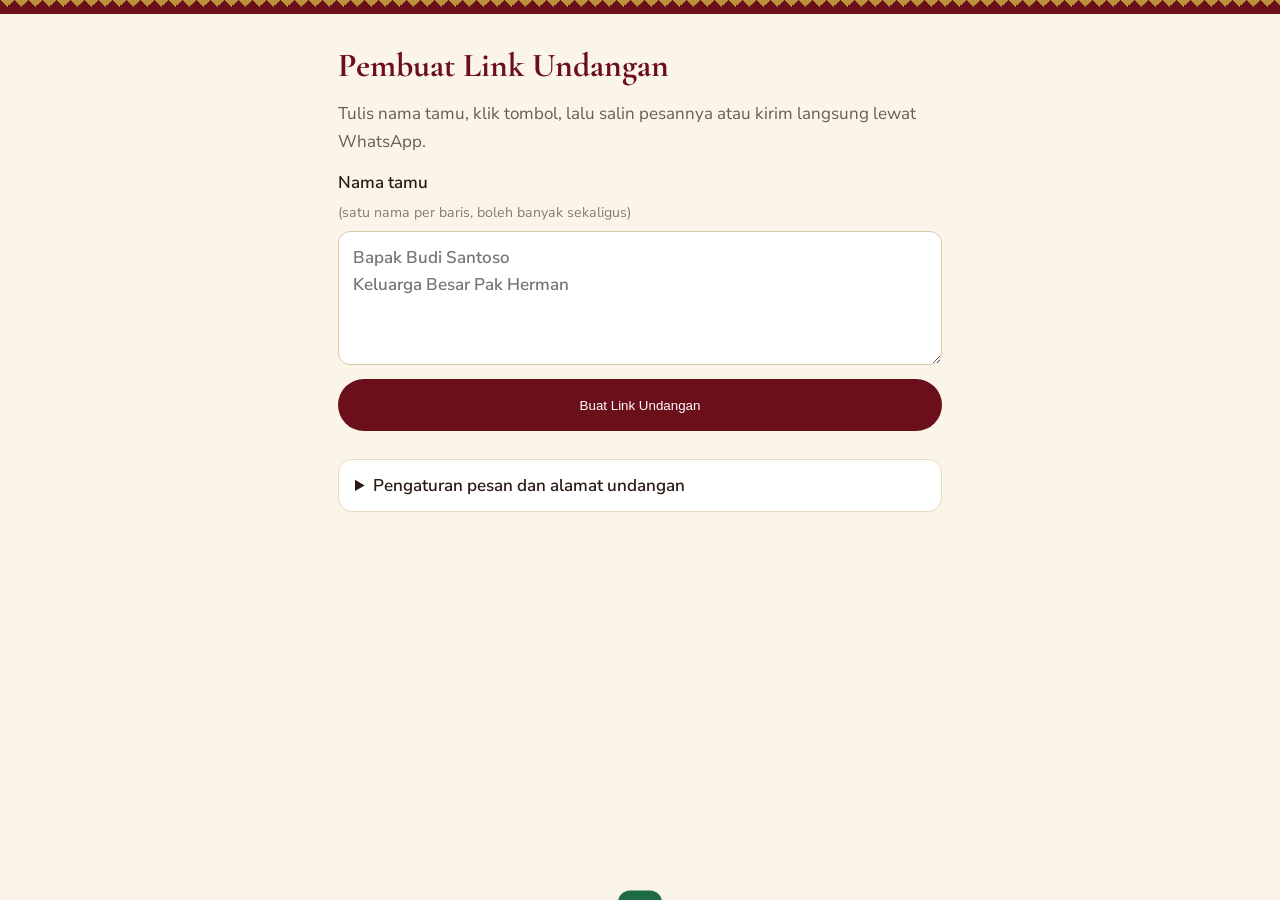
==== kirim.html @ 3d9b5c8a "kirim udangan" ====
<!DOCTYPE html>
<html lang="id">
<head>
<meta charset="utf-8">
<meta name="viewport" content="width=device-width, initial-scale=1">
<meta name="robots" content="noindex,nofollow">
<title>Pembuat Link Undangan</title>
<link href="https://fonts.googleapis.com/css2?family=Cormorant+Garamond:wght@600;700&family=Nunito+Sans:wght@400;600&display=swap" rel="stylesheet">
<style>
:root{--m:#6b0f1a;--red:#c8102e;--ivory:#fbf5e9;--gold:#b8923a;--ink:#2b1a14;--leaf:#1f6b46}
*{box-sizing:border-box;margin:0}
body{font:17px/1.6 "Nunito Sans",system-ui,sans-serif;color:var(--ink);background:var(--ivory)}
.band{height:14px;background:linear-gradient(135deg,var(--gold) 25%,transparent 25%) -7px 0/14px 14px,linear-gradient(225deg,var(--gold) 25%,transparent 25%) -7px 0/14px 14px,var(--m)}
main{max-width:640px;margin:auto;padding:32px 18px 80px;display:grid;gap:14px}
h1{font:700 2.1rem/1.2 "Cormorant Garamond",serif;color:var(--m)}
.sub{color:#6d5b4d}
label{display:grid;gap:6px;font-weight:600}label small{font-weight:400;color:#8a7a68}
textarea,input{font:inherit;width:100%;padding:12px 14px;border:1.5px solid #d9c9a8;border-radius:12px;background:#fff;color:var(--ink)}
textarea{resize:vertical}
:focus-visible{outline:3px solid var(--gold);outline-offset:2px}
.btn{font:600 1rem inherit;min-height:46px;padding:10px 22px;border:0;border-radius:99px;background:var(--m);color:#fff;cursor:pointer;text-decoration:none;display:inline-flex;align-items:center;justify-content:center}
.btn:hover{background:var(--red)}.btn.ghost{background:none;color:var(--m);border:1.5px solid var(--m)}.btn.ghost:hover{background:var(--m);color:#fff}
.btn.wa{background:var(--leaf)}.btn.wa:hover{background:#17553a}
#go{min-height:52px}
#out{display:grid;gap:14px}
.card{background:#fff;border:1px solid rgba(184,146,58,.55);border-radius:16px;padding:18px;display:grid;gap:12px;box-shadow:0 8px 24px rgba(107,15,26,.07)}
.card h2{font:700 1.35rem "Cormorant Garamond",serif;color:var(--m)}
.link{font-size:.9rem;word-break:break-all;color:#6d5b4d}
pre{white-space:pre-wrap;font:inherit;font-size:.95rem;background:var(--ivory);border-radius:12px;padding:14px;max-height:220px;overflow:auto}
.acts{display:flex;flex-wrap:wrap;gap:8px}.acts .btn{flex:1 1 140px}
details{background:#fff;border:1px solid #e6d9bd;border-radius:14px;padding:12px 16px}
details[open]{display:grid;gap:12px}summary{cursor:pointer;font-weight:600}
#toast{position:fixed;left:50%;bottom:24px;translate:-50% 160%;background:var(--leaf);color:#fff;padding:12px 22px;border-radius:99px;font-weight:600;transition:translate .35s}
#toast.show{translate:-50% 0}
</style>
</head>
<body>
<div class="band"></div>
<main>
  <h1>Pembuat Link Undangan</h1>
  <p class="sub">Tulis nama tamu, klik tombol, lalu salin pesannya atau kirim langsung lewat WhatsApp.</p>
  <label for="names">Nama tamu <small>(satu nama per baris, boleh banyak sekaligus)</small>
    <textarea id="names" rows="4" placeholder="Bapak Budi Santoso&#10;Keluarga Besar Pak Herman"></textarea>
  </label>
  <button class="btn" id="go" type="button">Buat Link Undangan</button>
  <div id="out" aria-live="polite"></div>
  <details>
    <summary>Pengaturan pesan dan alamat undangan</summary>
    <label for="base">Alamat undangan <small>(terisi otomatis, ubah hanya jika perlu)</small><input id="base"></label>
    <label for="tpl">Isi pesan <small>Kode yang bisa dipakai: {nama} {link} {pasangan} {tanggal}</small><textarea id="tpl" rows="14"></textarea></label>
    <button class="btn ghost" id="reset" type="button">Kembalikan pesan awal</button>
  </details>
</main>
<div id="toast" role="status"></div>
<script>
/* ===== UBAH DI SINI: nama pasangan, tanggal, dan isi pesan awal ===== */
const COUPLE = "Selvi & Ichsan";
const DATE_TEXT = "Rabu, 18 November 2026";
const DEFAULT_TPL = `Assalamu'alaikum Warahmatullahi Wabarakatuh

Kepada Yth.
{nama}

Dengan memohon rahmat dan ridho Allah SWT, kami bermaksud mengundang Bapak/Ibu/Saudara/i untuk menghadiri acara pernikahan kami:

{pasangan}
{tanggal}

Informasi lengkap acara dapat dilihat melalui link undangan berikut:
{link}

Merupakan suatu kehormatan dan kebahagiaan bagi kami apabila Bapak/Ibu/Saudara/i berkenan hadir dan memberikan doa restu.

Wassalamu'alaikum Warahmatullahi Wabarakatuh
{pasangan}`;

/* ===== LOGIKA ===== */
const $ = s => document.querySelector(s);
const store = { get: k => { try { return localStorage.getItem(k); } catch { return null; } }, set: (k, v) => { try { localStorage.setItem(k, v); } catch {} } };
$("#base").value = new URL("./", location.href).href;     // alamat folder tempat halaman ini berada
$("#tpl").value = store.get("tpl") || DEFAULT_TPL;
$("#tpl").oninput = e => store.set("tpl", e.target.value);
$("#reset").onclick = () => { $("#tpl").value = DEFAULT_TPL; store.set("tpl", DEFAULT_TPL); toast("Pesan dikembalikan"); };

function toast(t) { const e = $("#toast"); e.textContent = t; e.classList.add("show"); clearTimeout(toast.t); toast.t = setTimeout(() => e.classList.remove("show"), 2000); }
async function copy(t) {
  try { await navigator.clipboard.writeText(t); }
  catch { const a = document.createElement("textarea"); a.value = t; document.body.append(a); a.select(); document.execCommand("copy"); a.remove(); }
  toast("Berhasil disalin");
}
function el(tag, props = {}, ...kids) { const e = Object.assign(document.createElement(tag), props); kids.forEach(k => e.append(k)); return e; }

function makeLink(name) {
  return `${$("#base").value.trim()}?to=${encodeURIComponent(name).replace(/%20/g, "+")}`;
}
function makeMessage(name, link) {
  return $("#tpl").value.replaceAll("{nama}", name).replaceAll("{link}", link).replaceAll("{pasangan}", COUPLE).replaceAll("{tanggal}", DATE_TEXT);
}
$("#go").onclick = () => {
  const names = [...new Set($("#names").value.split("\n").map(n => n.trim()).filter(Boolean))];
  if (!names.length) { toast("Tulis minimal satu nama"); $("#names").focus(); return; }
  const out = $("#out"); out.replaceChildren();
  names.forEach(name => {
    const link = makeLink(name), msg = makeMessage(name, link);
    const btn = (t, cls, fn) => el("button", { className: "btn " + cls, type: "button", textContent: t, onclick: fn });
    out.append(el("article", { className: "card" },
      el("h2", { textContent: name }),
      el("p", { className: "link", textContent: link }),
      el("pre", { textContent: msg }),
      el("div", { className: "acts" },
        btn("Salin Pesan", "", () => copy(msg)),
        btn("Salin Link", "ghost", () => copy(link)),
        el("a", { className: "btn wa", target: "_blank", rel: "noopener", textContent: "Kirim lewat WhatsApp", href: "https://wa.me/?text=" + encodeURIComponent(msg) }))));
  });
  out.firstChild.scrollIntoView({ behavior: "smooth", block: "start" });
};
</script>
</body>
</html>
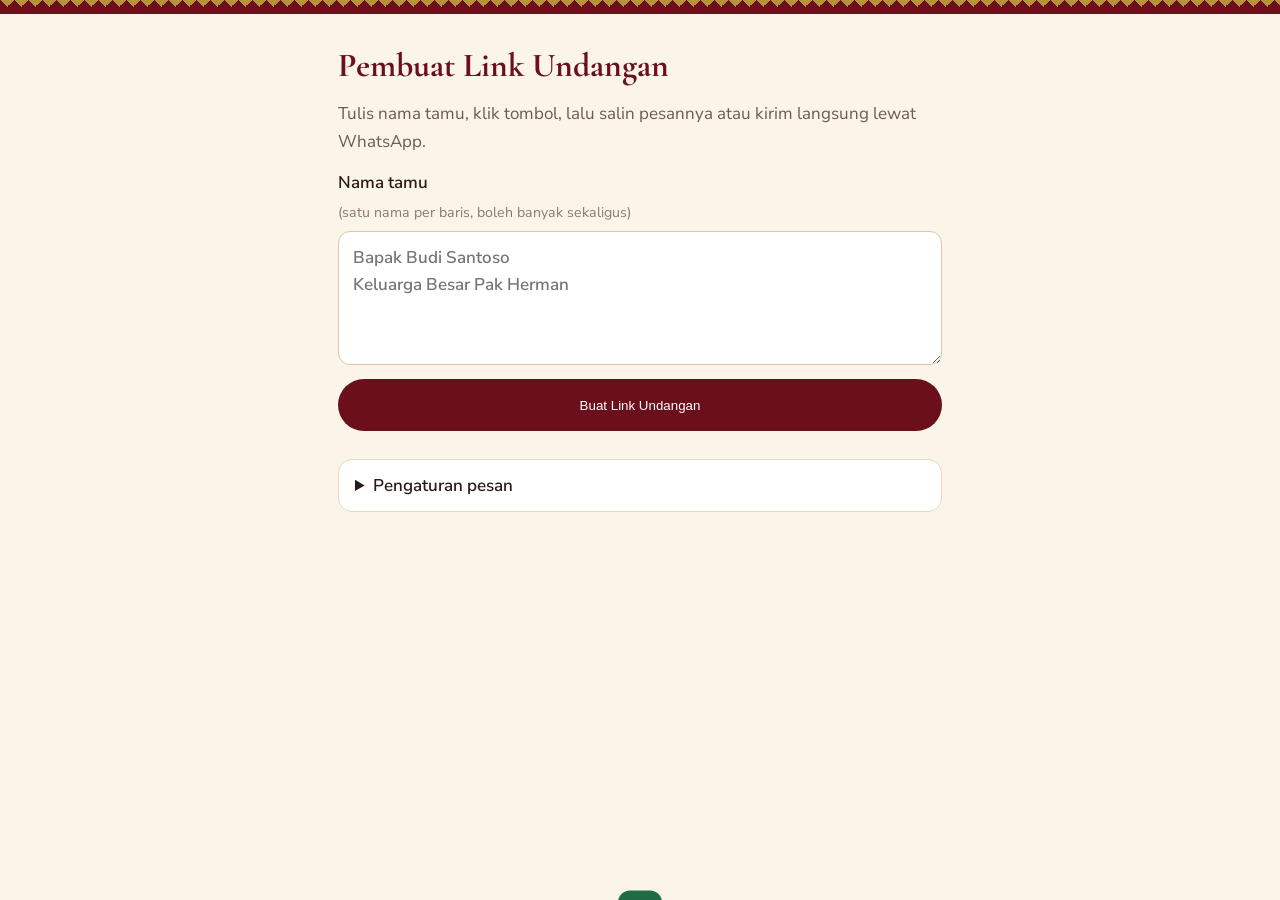
==== commit 579ebff4: "2" ====
--- a/kirim.html
+++ b/kirim.html
@@ -45,8 +45,8 @@
   <button class="btn" id="go" type="button">Buat Link Undangan</button>
   <div id="out" aria-live="polite"></div>
   <details>
-    <summary>Pengaturan pesan dan alamat undangan</summary>
-    <label for="base">Alamat undangan <small>(terisi otomatis, ubah hanya jika perlu)</small><input id="base"></label>
+    <summary>Pengaturan pesan</summary>
+    <!-- <label for="base">Alamat undangan <small>(terisi otomatis, ubah hanya jika perlu)</small><input id="base"></label> -->
     <label for="tpl">Isi pesan <small>Kode yang bisa dipakai: {nama} {link} {pasangan} {tanggal}</small><textarea id="tpl" rows="14"></textarea></label>
     <button class="btn ghost" id="reset" type="button">Kembalikan pesan awal</button>
   </details>
@@ -56,6 +56,7 @@
 /* ===== UBAH DI SINI: nama pasangan, tanggal, dan isi pesan awal ===== */
 const COUPLE = "Selvi & Ichsan";
 const DATE_TEXT = "Rabu, 18 November 2026";
+const BASE_URL = "https://selvidanteguh.vercel.app/";
 const DEFAULT_TPL = `Assalamu'alaikum Warahmatullahi Wabarakatuh
 
 Kepada Yth.
@@ -77,7 +78,6 @@
 /* ===== LOGIKA ===== */
 const $ = s => document.querySelector(s);
 const store = { get: k => { try { return localStorage.getItem(k); } catch { return null; } }, set: (k, v) => { try { localStorage.setItem(k, v); } catch {} } };
-$("#base").value = new URL("./", location.href).href;     // alamat folder tempat halaman ini berada
 $("#tpl").value = store.get("tpl") || DEFAULT_TPL;
 $("#tpl").oninput = e => store.set("tpl", e.target.value);
 $("#reset").onclick = () => { $("#tpl").value = DEFAULT_TPL; store.set("tpl", DEFAULT_TPL); toast("Pesan dikembalikan"); };
@@ -91,7 +91,7 @@
 function el(tag, props = {}, ...kids) { const e = Object.assign(document.createElement(tag), props); kids.forEach(k => e.append(k)); return e; }
 
 function makeLink(name) {
-  return `${$("#base").value.trim()}?to=${encodeURIComponent(name).replace(/%20/g, "+")}`;
+  return `${BASE_URL}?to=${encodeURIComponent(name).replace(/%20/g, "+")}`;
 }
 function makeMessage(name, link) {
   return $("#tpl").value.replaceAll("{nama}", name).replaceAll("{link}", link).replaceAll("{pasangan}", COUPLE).replaceAll("{tanggal}", DATE_TEXT);
@@ -113,6 +113,7 @@
         el("a", { className: "btn wa", target: "_blank", rel: "noopener", textContent: "Kirim lewat WhatsApp", href: "https://wa.me/?text=" + encodeURIComponent(msg) }))));
   });
   out.firstChild.scrollIntoView({ behavior: "smooth", block: "start" });
+
 };
 </script>
 </body>
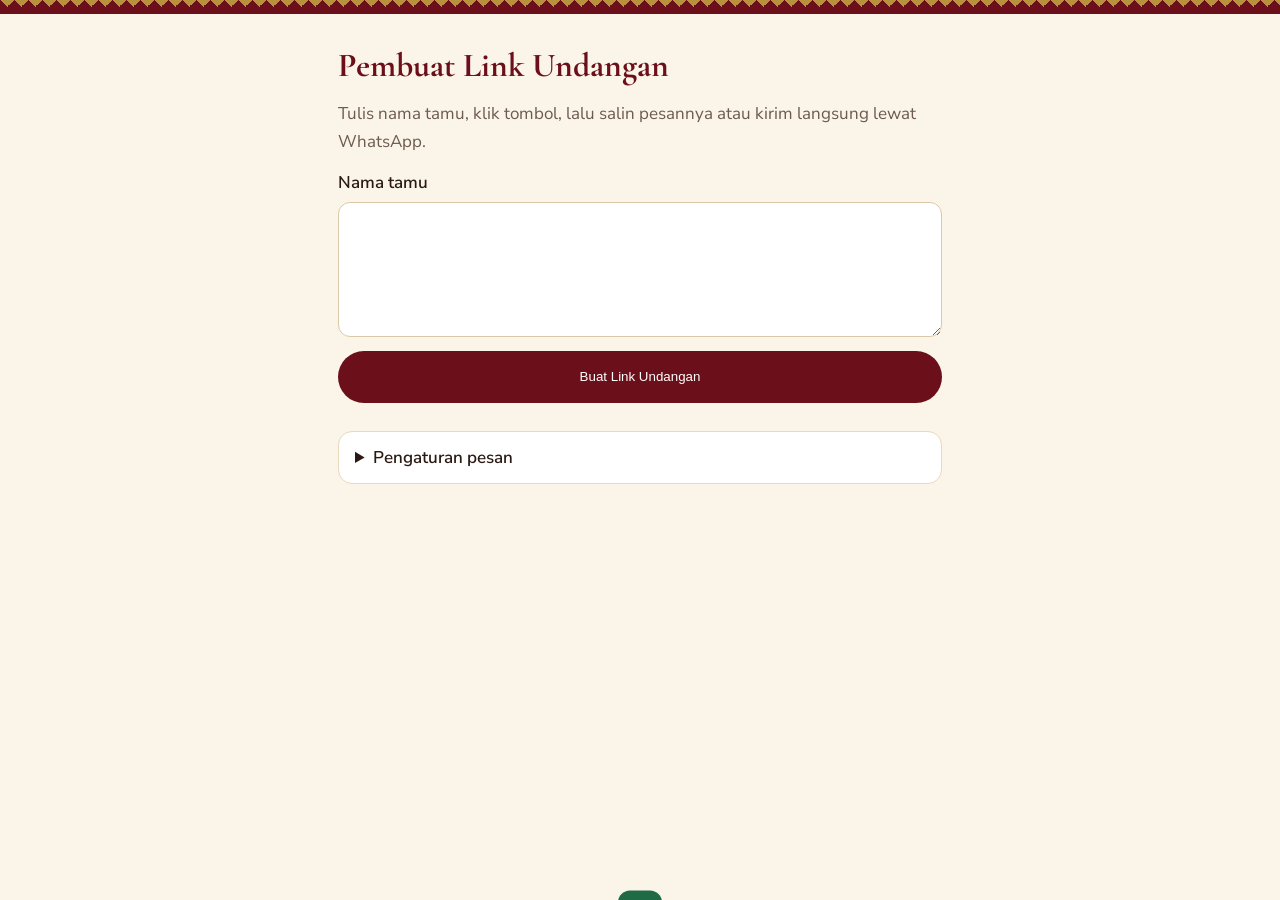
==== commit 19fc392a: "3" ====
--- a/kirim.html
+++ b/kirim.html
@@ -39,8 +39,8 @@
 <main>
   <h1>Pembuat Link Undangan</h1>
   <p class="sub">Tulis nama tamu, klik tombol, lalu salin pesannya atau kirim langsung lewat WhatsApp.</p>
-  <label for="names">Nama tamu <small>(satu nama per baris, boleh banyak sekaligus)</small>
-    <textarea id="names" rows="4" placeholder="Bapak Budi Santoso&#10;Keluarga Besar Pak Herman"></textarea>
+  <label for="names">Nama tamu
+    <textarea id="names" rows="4"></textarea>
   </label>
   <button class="btn" id="go" type="button">Buat Link Undangan</button>
   <div id="out" aria-live="polite"></div>
